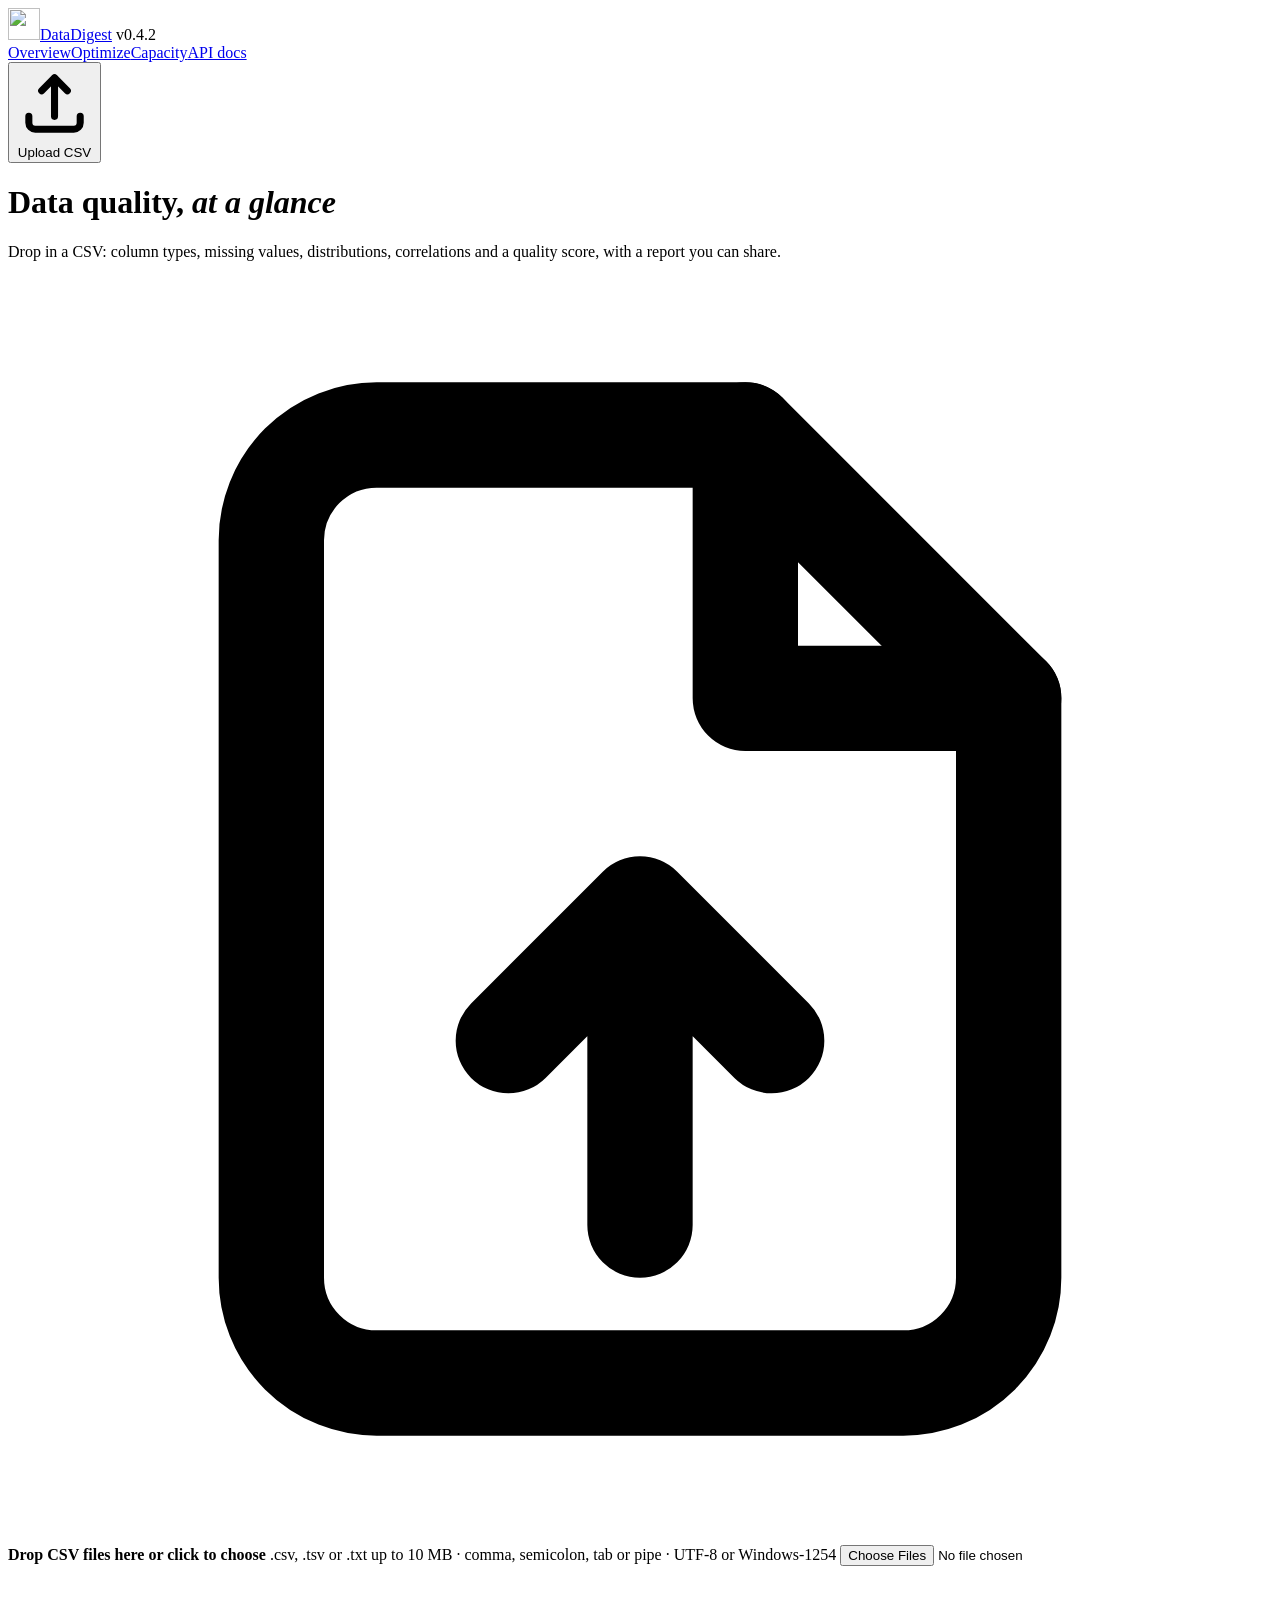
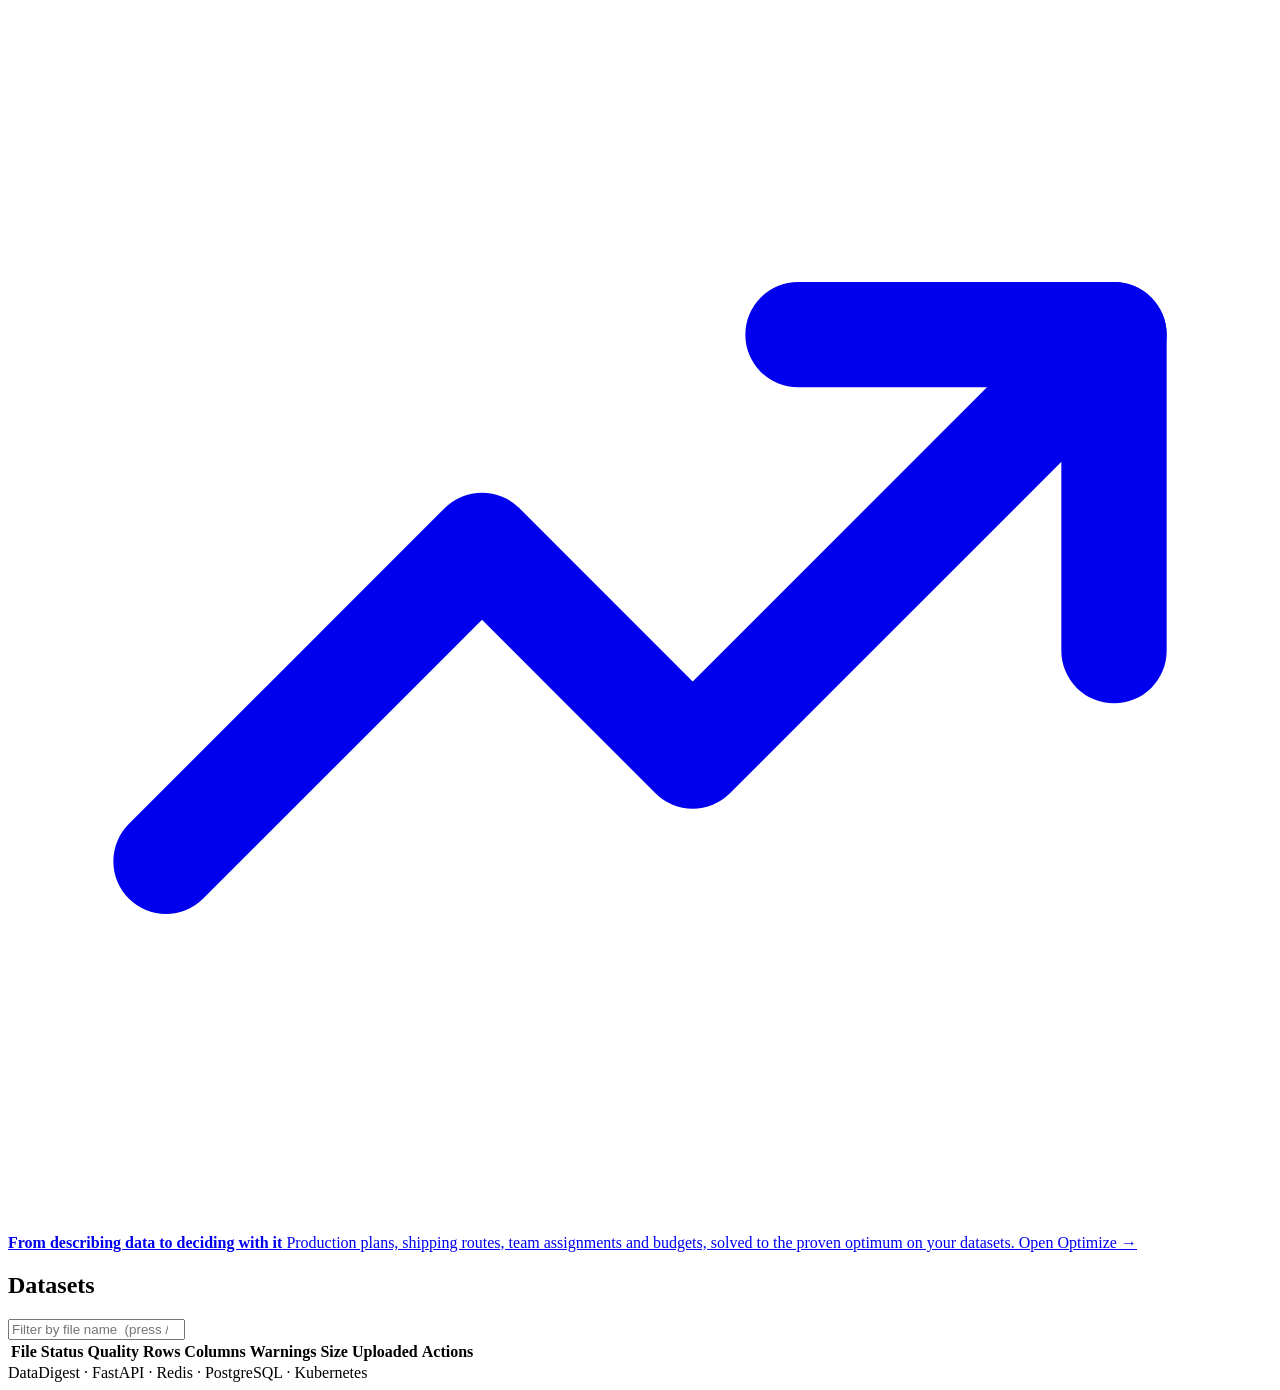
==== datadigest/static/index.html @ 9886e56c "Worker survives Redis/PostgreSQL outages with backoff; CI asserts no crash loops (v0.4.2) The kind d" ====
<!doctype html>
<html lang="en">
<head>
<meta charset="utf-8">
<meta name="viewport" content="width=device-width, initial-scale=1">
<title>DataDigest</title>
<meta name="description" content="Upload a CSV and get an automatic data-quality profile, charts and an HTML report.">
<link rel="icon" href="/static/logo.svg" type="image/svg+xml">
<link rel="preconnect" href="https://fonts.googleapis.com">
<link rel="preconnect" href="https://fonts.gstatic.com" crossorigin>
<link rel="stylesheet" href="https://fonts.googleapis.com/css2?family=Inter:wght@400;500;600;700&family=Roboto+Mono:wght@400;500;600;700&display=swap">
<link rel="stylesheet" href="/static/style.css?v=0.4.2">
</head>
<body data-page="index">
<header class="topbar">
  <a class="brand" href="/"><img src="/static/logo.svg" alt="" width="32" height="32"><span class="name">DataDigest</span></a>
  <span class="ver">v0.4.2</span>
  <nav class="nav"><a href="/" class="active">Overview</a><a href="/optimize">Optimize</a><a href="/capacity">Capacity</a><a href="/docs">API docs</a></nav>
  <div class="pills" id="pills"></div>
  <button class="btn primary" type="button" id="top-upload">
    <svg viewBox="0 0 24 24" fill="none" stroke="currentColor" stroke-width="2.2" stroke-linecap="round" stroke-linejoin="round"><path d="M12 16V4m0 0-4 4m4-4 4 4M4 16v2a2 2 0 0 0 2 2h12a2 2 0 0 0 2-2v-2"/></svg>
    Upload CSV
  </button>
</header>

<main>
  <div class="phead">
    <div>
      <h1>Data quality, <em>at a glance</em></h1>
      <p>Drop in a CSV: column types, missing values, distributions, correlations and a quality score, with a report you can share.</p>
    </div>
  </div>

  <section class="bento" id="kpis" aria-label="Totals"></section>

  <label class="drop" id="drop" tabindex="0" role="button" aria-label="Upload CSV files">
    <span class="ico">
      <svg viewBox="0 0 24 24" fill="none" stroke="currentColor" stroke-width="2" stroke-linecap="round" stroke-linejoin="round"><path d="M14 3H7a2 2 0 0 0-2 2v14a2 2 0 0 0 2 2h10a2 2 0 0 0 2-2V8z"/><path d="M14 3v5h5M12 18v-6m0 0-2.5 2.5M12 12l2.5 2.5"/></svg>
    </span>
    <span class="txt">
      <strong>Drop CSV files here or click to choose</strong>
      <span class="muted">.csv, .tsv or .txt up to 10 MB · comma, semicolon, tab or pipe · UTF-8 or Windows-1254</span>
    </span>
    <input type="file" id="file" accept=".csv,.tsv,.txt" multiple>
  </label>
  <div class="uploads" id="uploads" aria-live="polite"></div>
  <div class="samples" id="samples" hidden></div>

  <a class="promo" href="/optimize">
    <span class="ico"><svg viewBox="0 0 24 24" fill="none" stroke="currentColor" stroke-width="2" stroke-linecap="round" stroke-linejoin="round"><path d="m3 17 6-6 4 4 8-8"/><path d="M15 7h6v6"/></svg></span>
    <span class="txt"><strong>From describing data to deciding with it</strong>
      <span class="muted">Production plans, shipping routes, team assignments and budgets, solved to the proven optimum on your datasets.</span></span>
    <span class="btn">Open Optimize →</span>
  </a>

  <section class="card">
    <div class="card-h">
      <h2 class="card-t">Datasets</h2>
      <input class="search" id="search" type="search" placeholder="Filter by file name  (press /)" aria-label="Filter datasets">
    </div>
    <div class="table-wrap">
      <table>
        <thead><tr><th>File</th><th>Status</th><th>Quality</th><th>Rows</th><th>Columns</th><th>Warnings</th><th>Size</th><th>Uploaded</th><th><span class="sr-only">Actions</span></th></tr></thead>
        <tbody id="datasets"></tbody>
      </table>
    </div>
  </section>

  <footer>DataDigest · FastAPI · Redis · PostgreSQL · Kubernetes</footer>
</main>
<div class="toasts" id="toasts" aria-live="polite"></div>
<script src="/static/app.js?v=0.4.2"></script>
</body>
</html>
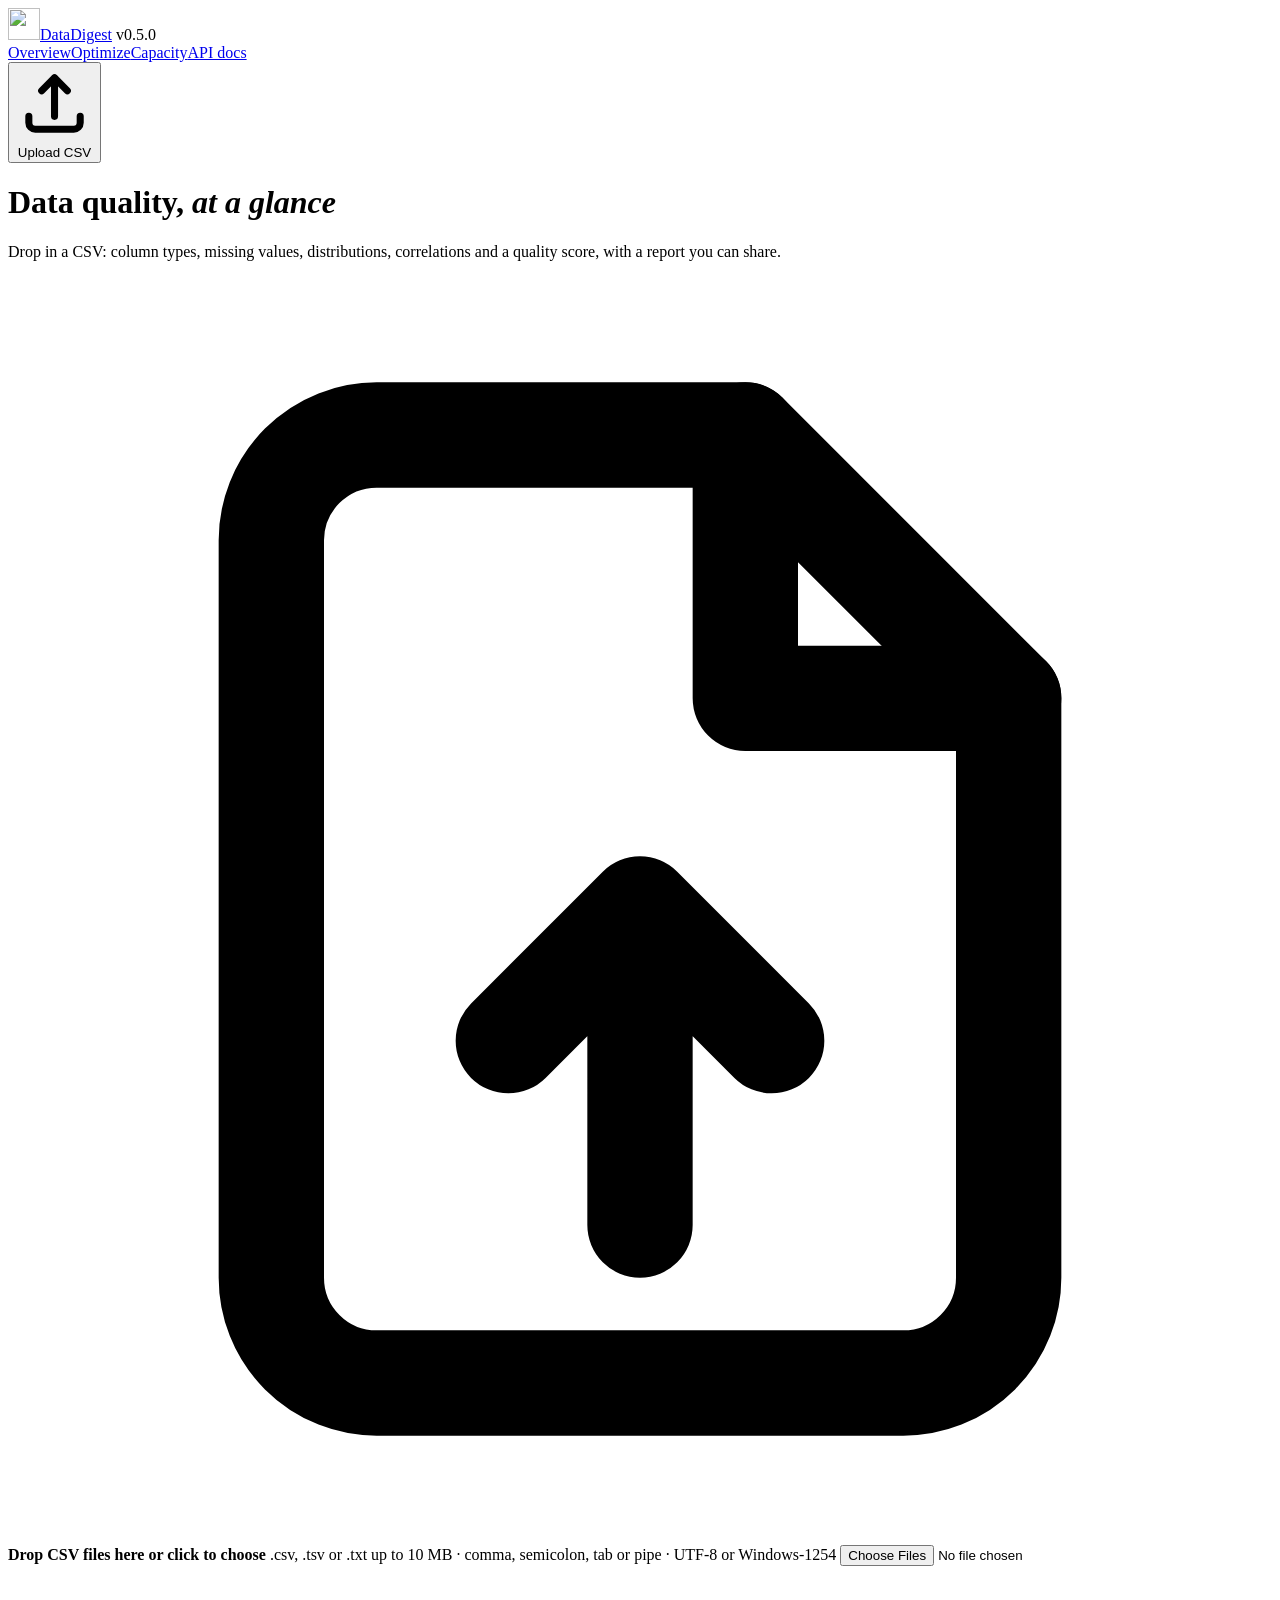
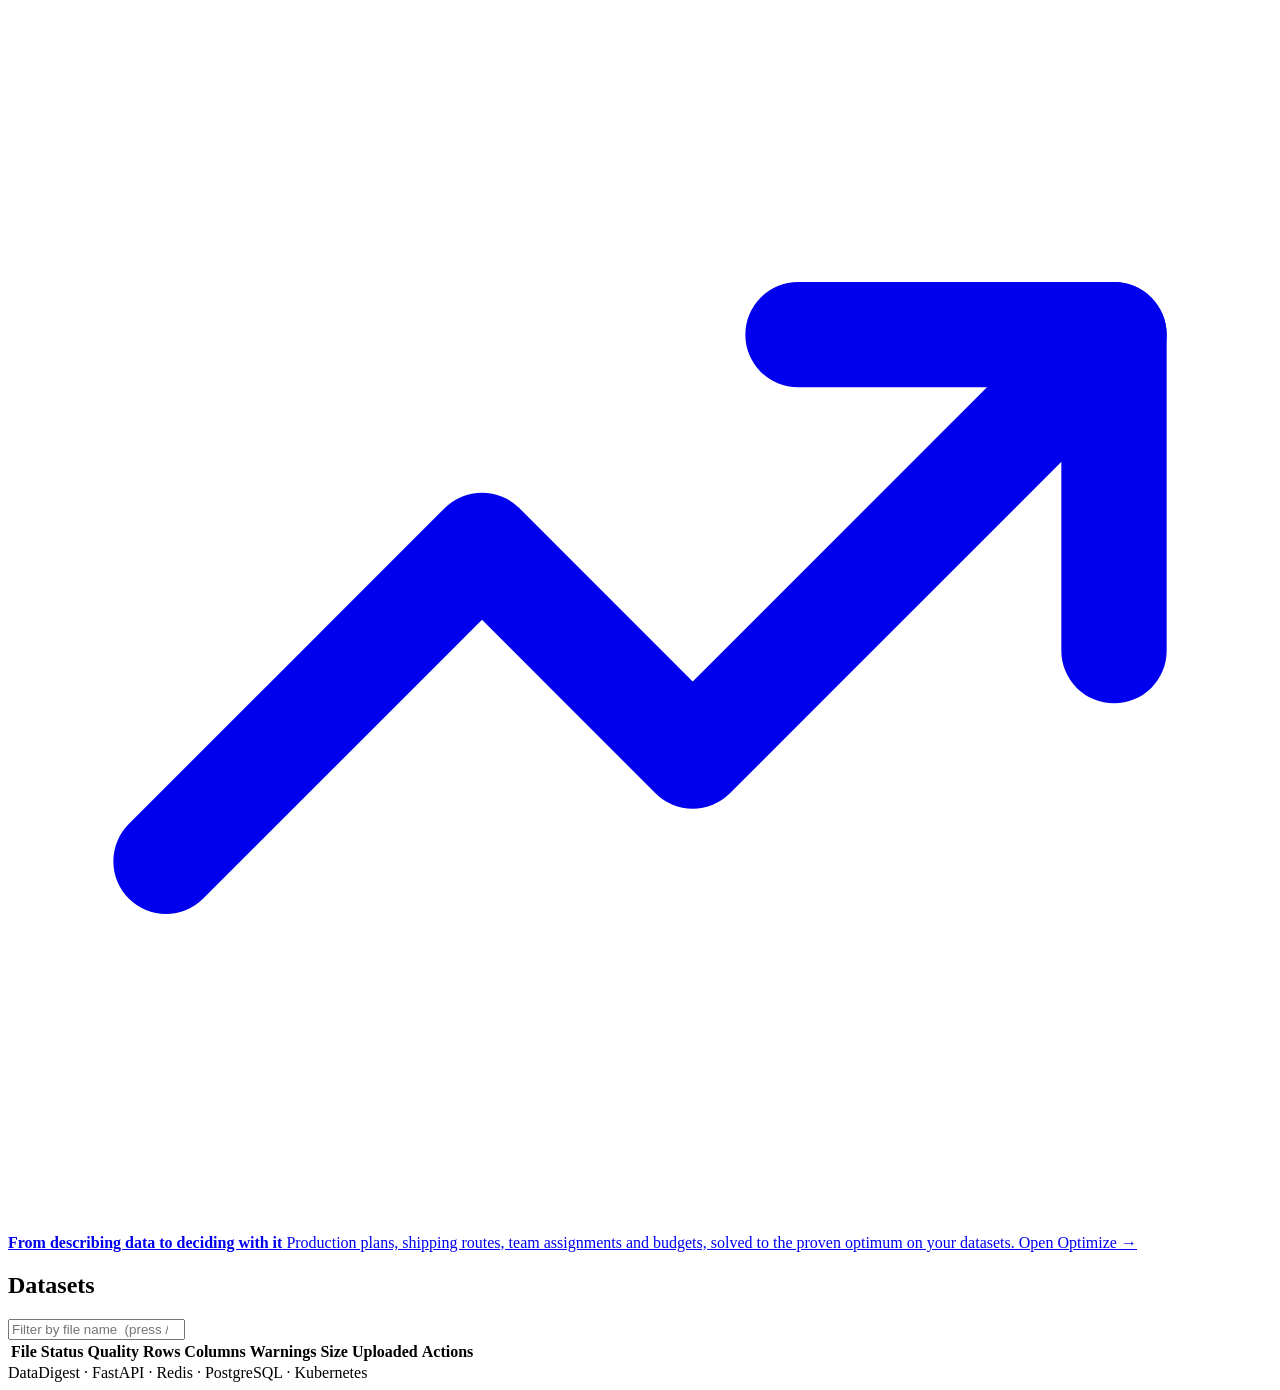
==== commit 77631421: "Reliable at-least-once queue and Prometheus/Grafana observability (v0.5.0) Reliability - Jobs are ta" ====
--- a/datadigest/static/index.html
+++ b/datadigest/static/index.html
@@ -9,12 +9,12 @@
 <link rel="preconnect" href="https://fonts.googleapis.com">
 <link rel="preconnect" href="https://fonts.gstatic.com" crossorigin>
 <link rel="stylesheet" href="https://fonts.googleapis.com/css2?family=Inter:wght@400;500;600;700&family=Roboto+Mono:wght@400;500;600;700&display=swap">
-<link rel="stylesheet" href="/static/style.css?v=0.4.2">
+<link rel="stylesheet" href="/static/style.css?v=0.5.0">
 </head>
 <body data-page="index">
 <header class="topbar">
   <a class="brand" href="/"><img src="/static/logo.svg" alt="" width="32" height="32"><span class="name">DataDigest</span></a>
-  <span class="ver">v0.4.2</span>
+  <span class="ver">v0.5.0</span>
   <nav class="nav"><a href="/" class="active">Overview</a><a href="/optimize">Optimize</a><a href="/capacity">Capacity</a><a href="/docs">API docs</a></nav>
   <div class="pills" id="pills"></div>
   <button class="btn primary" type="button" id="top-upload">
@@ -69,6 +69,6 @@
   <footer>DataDigest · FastAPI · Redis · PostgreSQL · Kubernetes</footer>
 </main>
 <div class="toasts" id="toasts" aria-live="polite"></div>
-<script src="/static/app.js?v=0.4.2"></script>
+<script src="/static/app.js?v=0.5.0"></script>
 </body>
 </html>
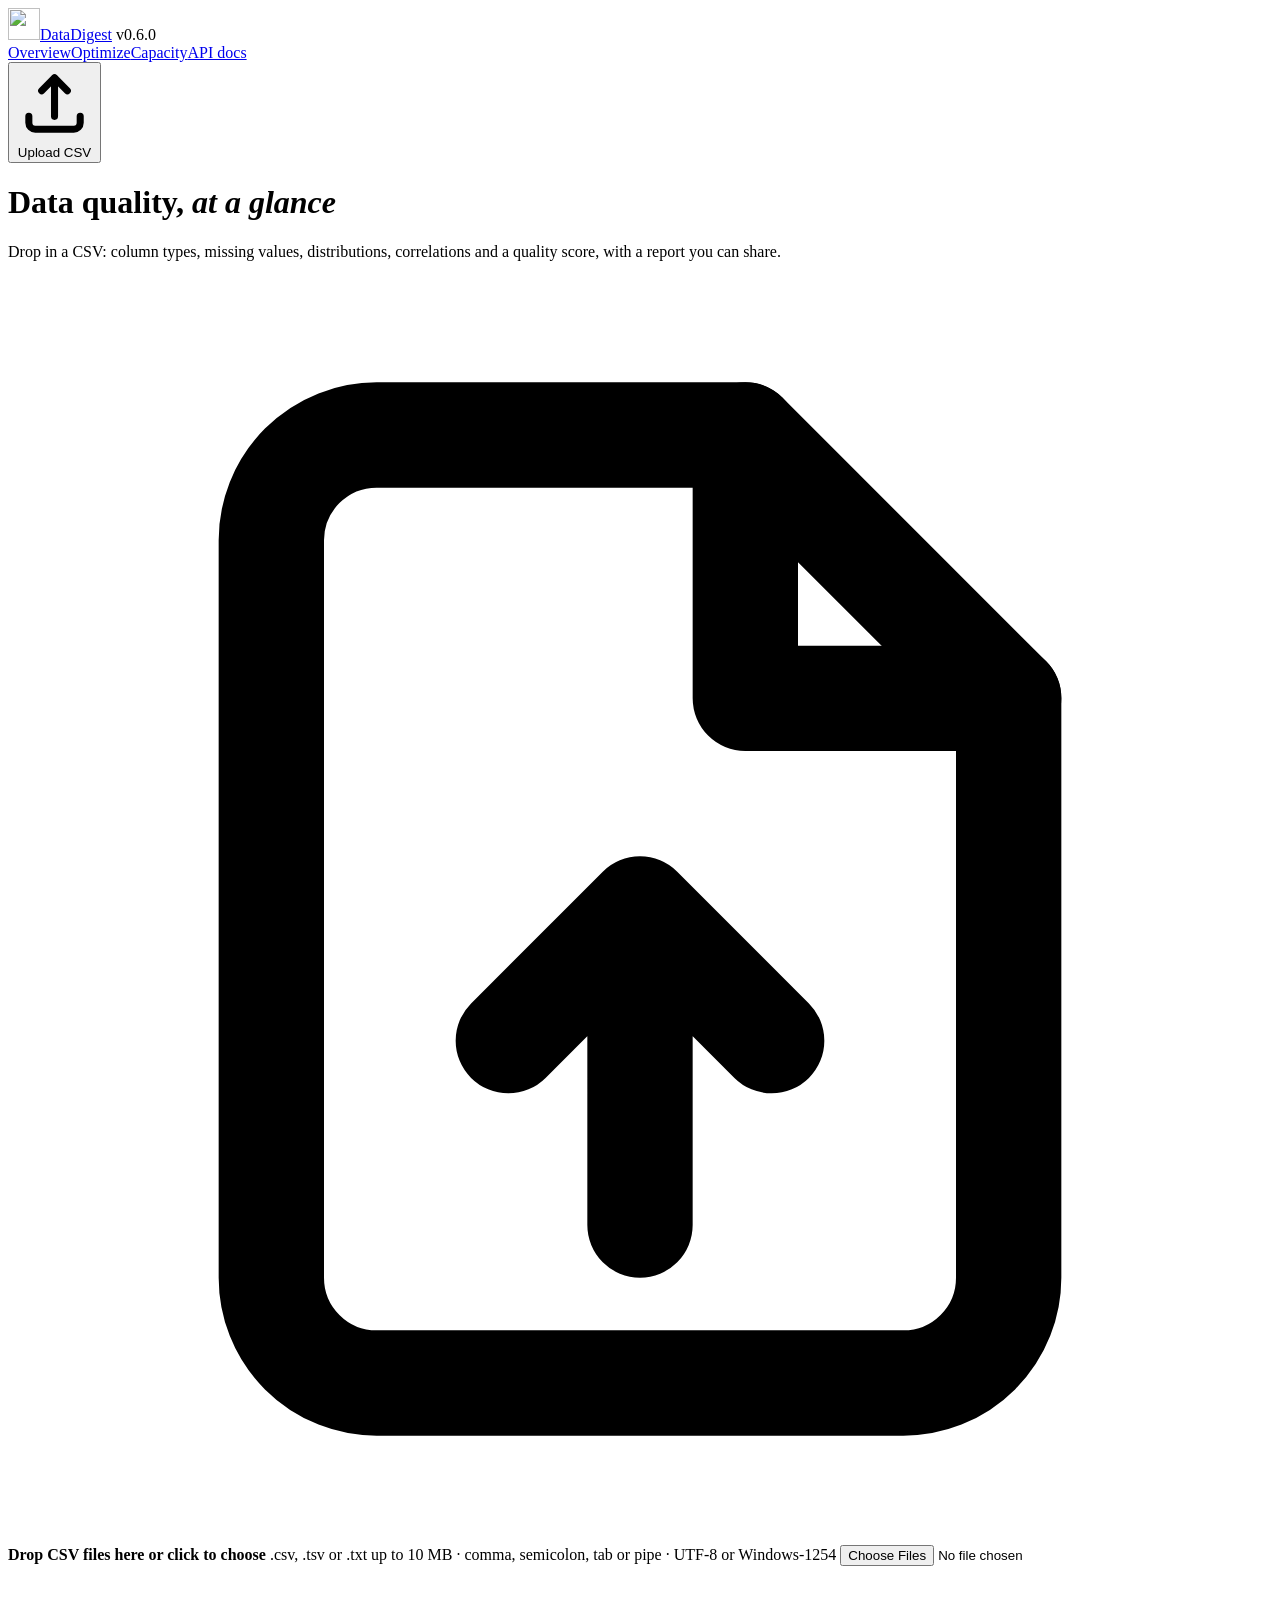
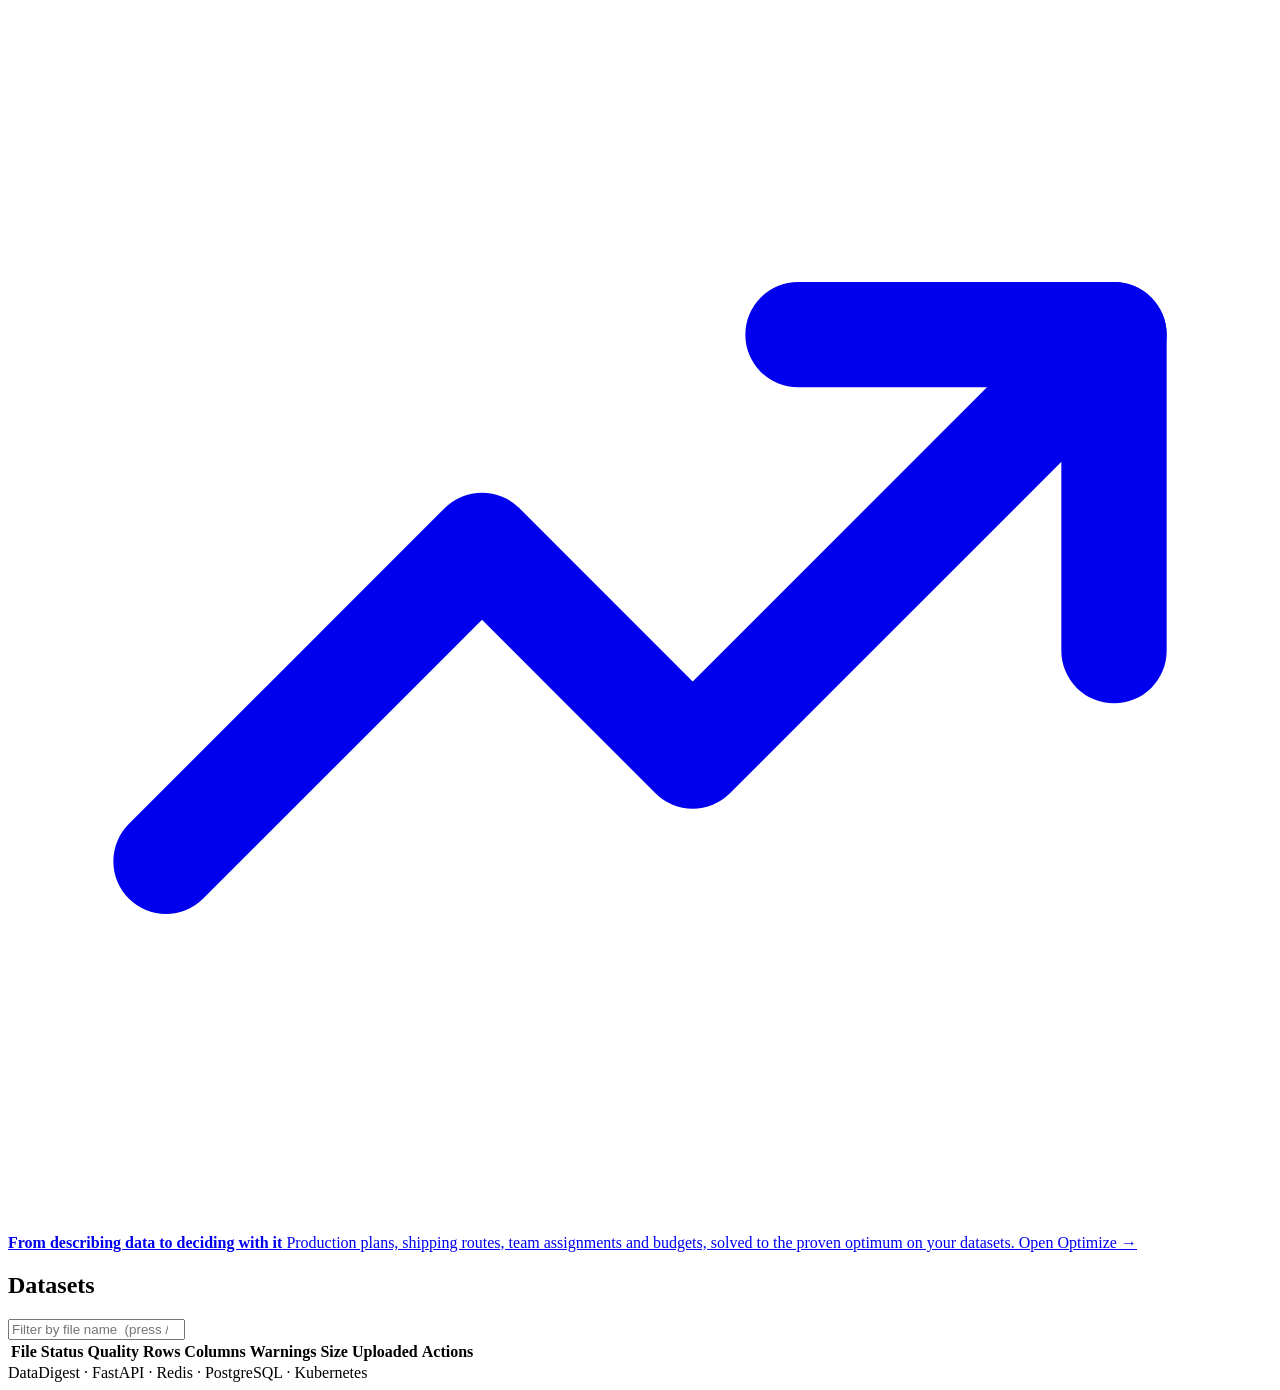
==== commit 6685dcab: "v0.6.0: optional access control, browser tests, release pipeline - ACCESS_TOKEN: sign-in page, HttpO" ====
--- a/datadigest/static/index.html
+++ b/datadigest/static/index.html
@@ -9,12 +9,12 @@
 <link rel="preconnect" href="https://fonts.googleapis.com">
 <link rel="preconnect" href="https://fonts.gstatic.com" crossorigin>
 <link rel="stylesheet" href="https://fonts.googleapis.com/css2?family=Inter:wght@400;500;600;700&family=Roboto+Mono:wght@400;500;600;700&display=swap">
-<link rel="stylesheet" href="/static/style.css?v=0.5.0">
+<link rel="stylesheet" href="/static/style.css?v=0.6.0">
 </head>
 <body data-page="index">
 <header class="topbar">
   <a class="brand" href="/"><img src="/static/logo.svg" alt="" width="32" height="32"><span class="name">DataDigest</span></a>
-  <span class="ver">v0.5.0</span>
+  <span class="ver">v0.6.0</span>
   <nav class="nav"><a href="/" class="active">Overview</a><a href="/optimize">Optimize</a><a href="/capacity">Capacity</a><a href="/docs">API docs</a></nav>
   <div class="pills" id="pills"></div>
   <button class="btn primary" type="button" id="top-upload">
@@ -69,6 +69,6 @@
   <footer>DataDigest · FastAPI · Redis · PostgreSQL · Kubernetes</footer>
 </main>
 <div class="toasts" id="toasts" aria-live="polite"></div>
-<script src="/static/app.js?v=0.5.0"></script>
+<script src="/static/app.js?v=0.6.0"></script>
 </body>
 </html>
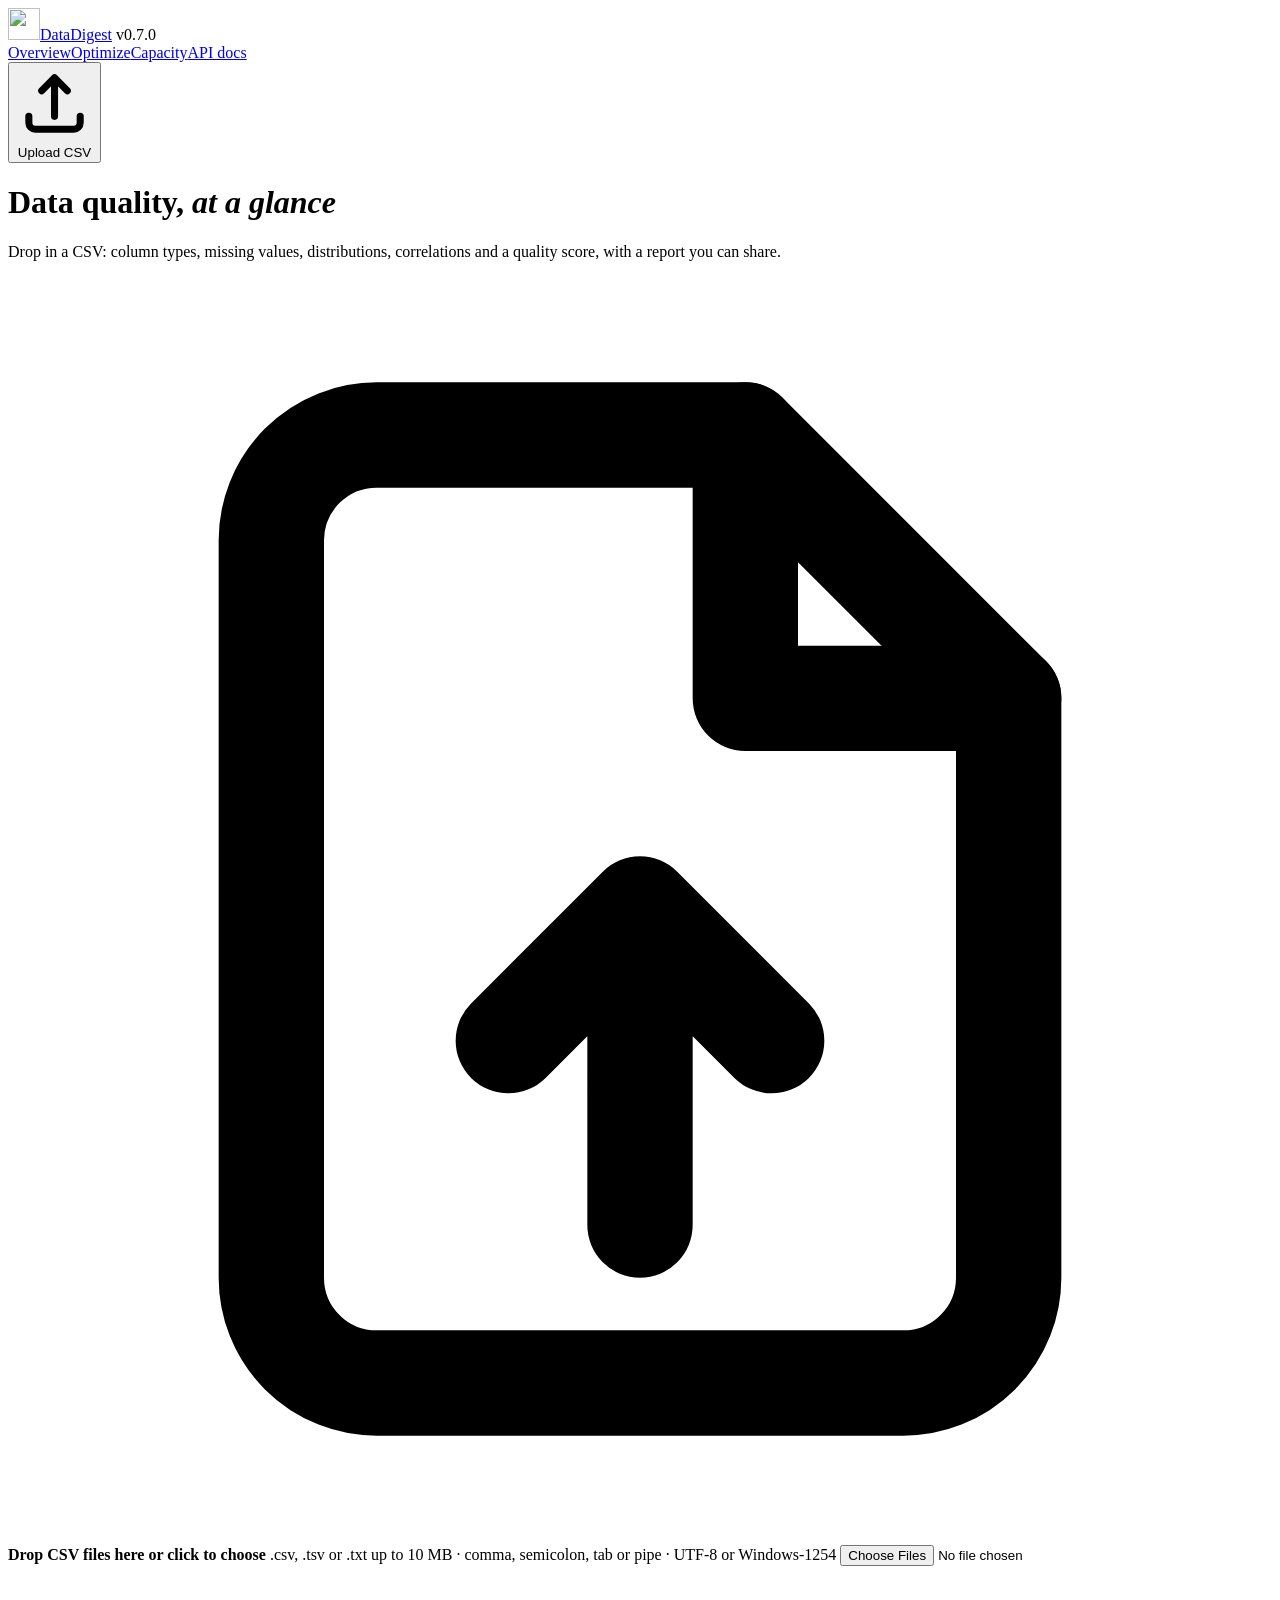
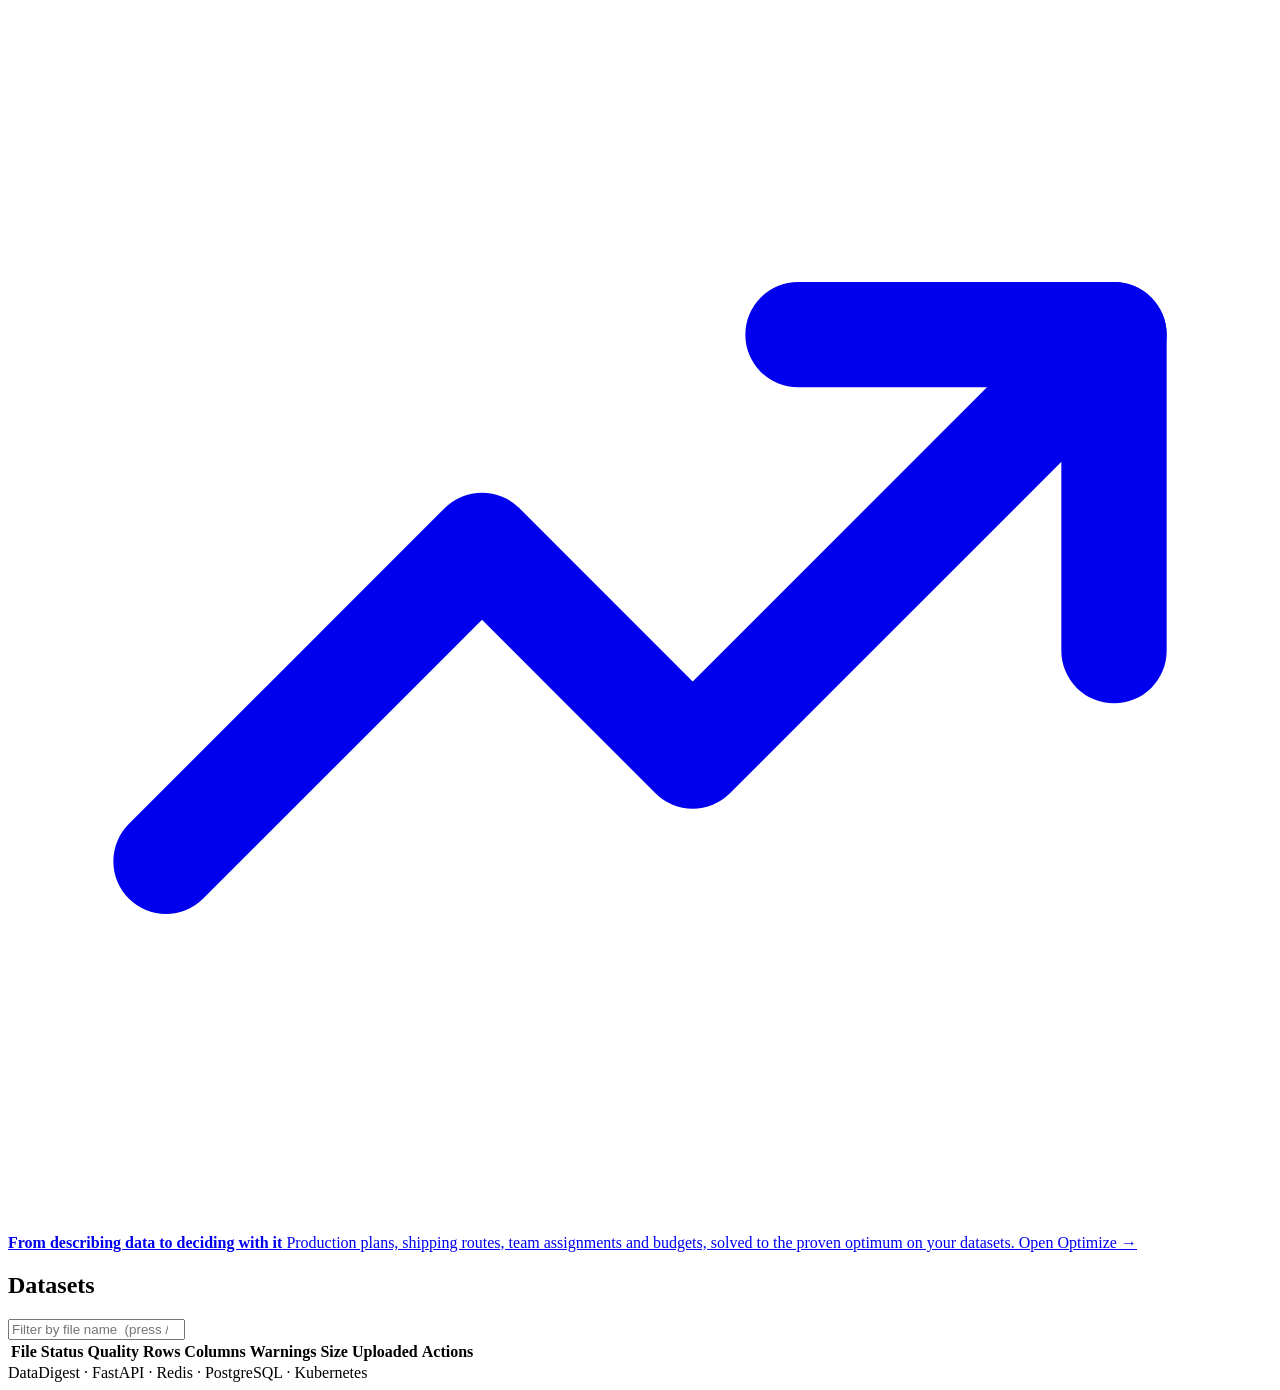
==== commit eb15565b: "Add an Apache Spark profiling engine for files that do not fit in memory - core/spark_profile.py: sa" ====
--- a/datadigest/static/index.html
+++ b/datadigest/static/index.html
@@ -9,12 +9,12 @@
 <link rel="preconnect" href="https://fonts.googleapis.com">
 <link rel="preconnect" href="https://fonts.gstatic.com" crossorigin>
 <link rel="stylesheet" href="https://fonts.googleapis.com/css2?family=Inter:wght@400;500;600;700&family=Roboto+Mono:wght@400;500;600;700&display=swap">
-<link rel="stylesheet" href="/static/style.css?v=0.6.0">
+<link rel="stylesheet" href="/static/style.css?v=0.7.0">
 </head>
 <body data-page="index">
 <header class="topbar">
   <a class="brand" href="/"><img src="/static/logo.svg" alt="" width="32" height="32"><span class="name">DataDigest</span></a>
-  <span class="ver">v0.6.0</span>
+  <span class="ver">v0.7.0</span>
   <nav class="nav"><a href="/" class="active">Overview</a><a href="/optimize">Optimize</a><a href="/capacity">Capacity</a><a href="/docs">API docs</a></nav>
   <div class="pills" id="pills"></div>
   <button class="btn primary" type="button" id="top-upload">
@@ -45,6 +45,7 @@
   </label>
   <div class="uploads" id="uploads" aria-live="polite"></div>
   <div class="samples" id="samples" hidden></div>
+  <div class="samples" id="server-files" hidden></div>
 
   <a class="promo" href="/optimize">
     <span class="ico"><svg viewBox="0 0 24 24" fill="none" stroke="currentColor" stroke-width="2" stroke-linecap="round" stroke-linejoin="round"><path d="m3 17 6-6 4 4 8-8"/><path d="M15 7h6v6"/></svg></span>
@@ -69,6 +70,6 @@
   <footer>DataDigest · FastAPI · Redis · PostgreSQL · Kubernetes</footer>
 </main>
 <div class="toasts" id="toasts" aria-live="polite"></div>
-<script src="/static/app.js?v=0.6.0"></script>
+<script src="/static/app.js?v=0.7.0"></script>
 </body>
 </html>
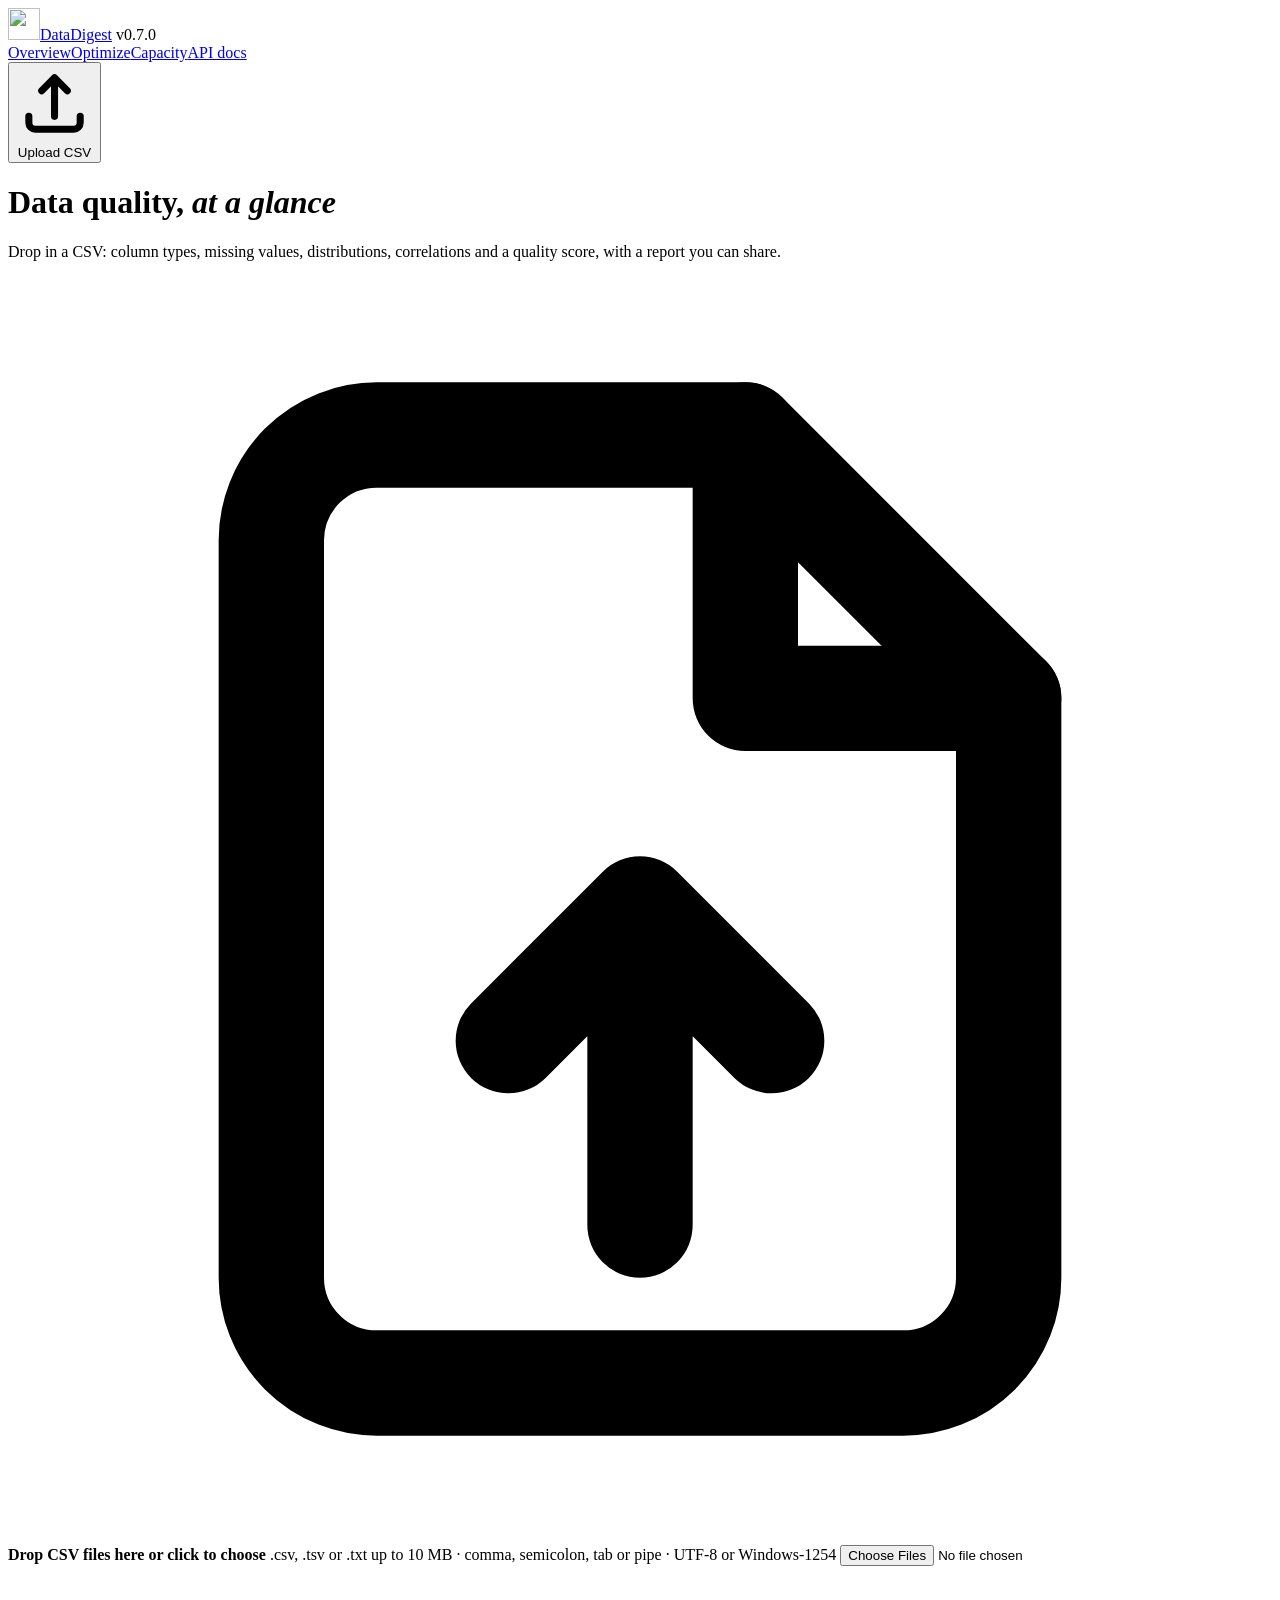
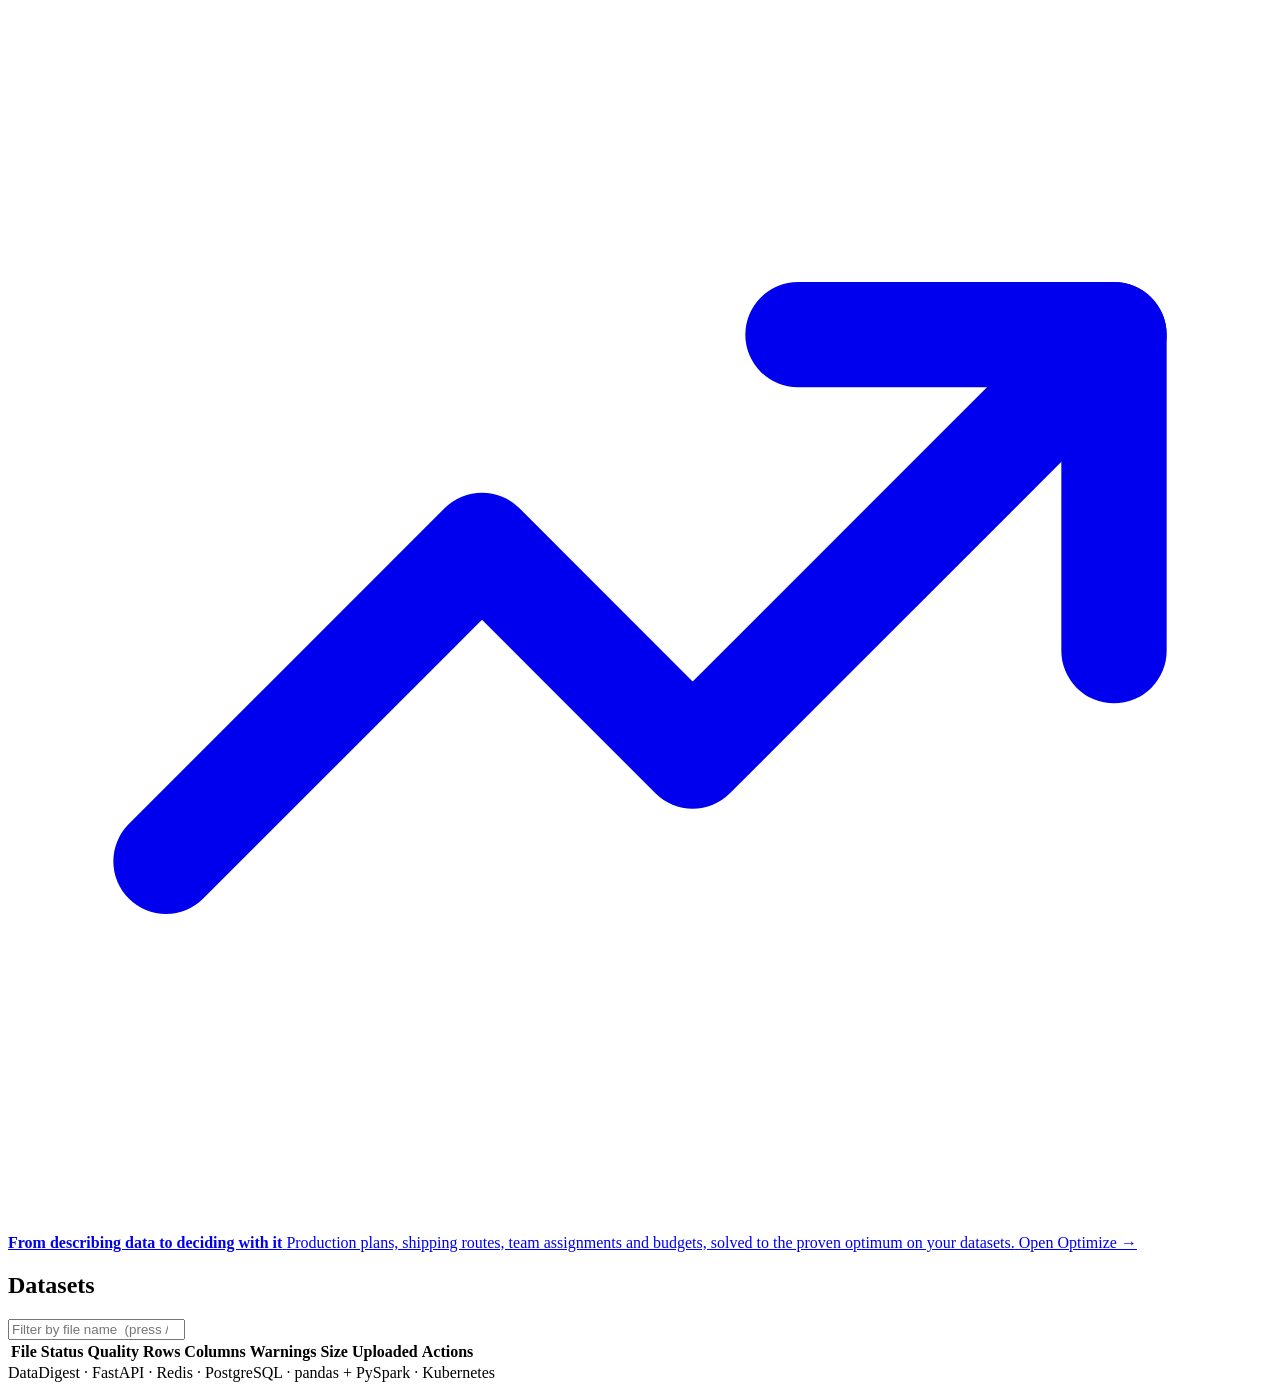
==== commit 591addb8: "Polish the interface: motion, depth and feedback; describe PySpark in the README Entrance animations" ====
--- a/datadigest/static/index.html
+++ b/datadigest/static/index.html
@@ -67,9 +67,10 @@
     </div>
   </section>
 
-  <footer>DataDigest · FastAPI · Redis · PostgreSQL · Kubernetes</footer>
+  <footer>DataDigest · FastAPI · Redis · PostgreSQL · pandas + PySpark · Kubernetes</footer>
 </main>
 <div class="toasts" id="toasts" aria-live="polite"></div>
+<script src="/static/fx.js?v=0.7.0"></script>
 <script src="/static/app.js?v=0.7.0"></script>
 </body>
 </html>
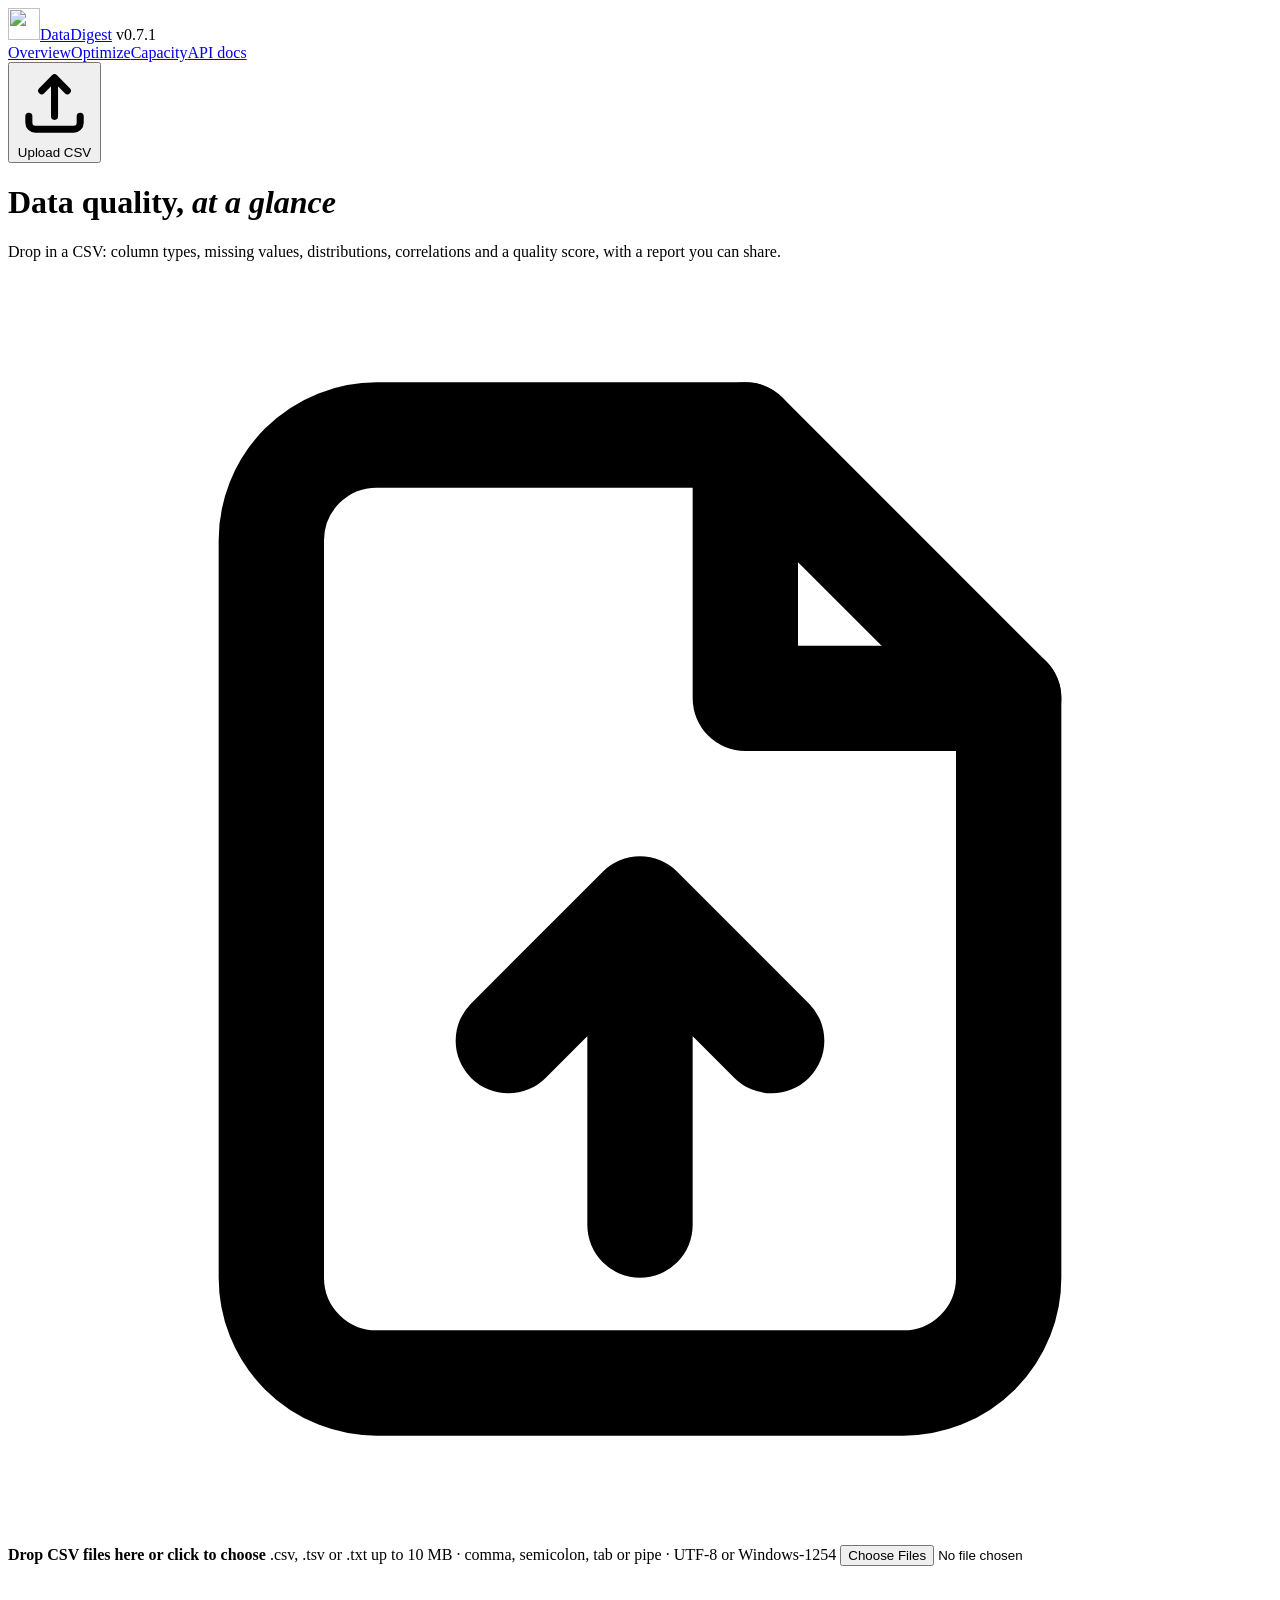
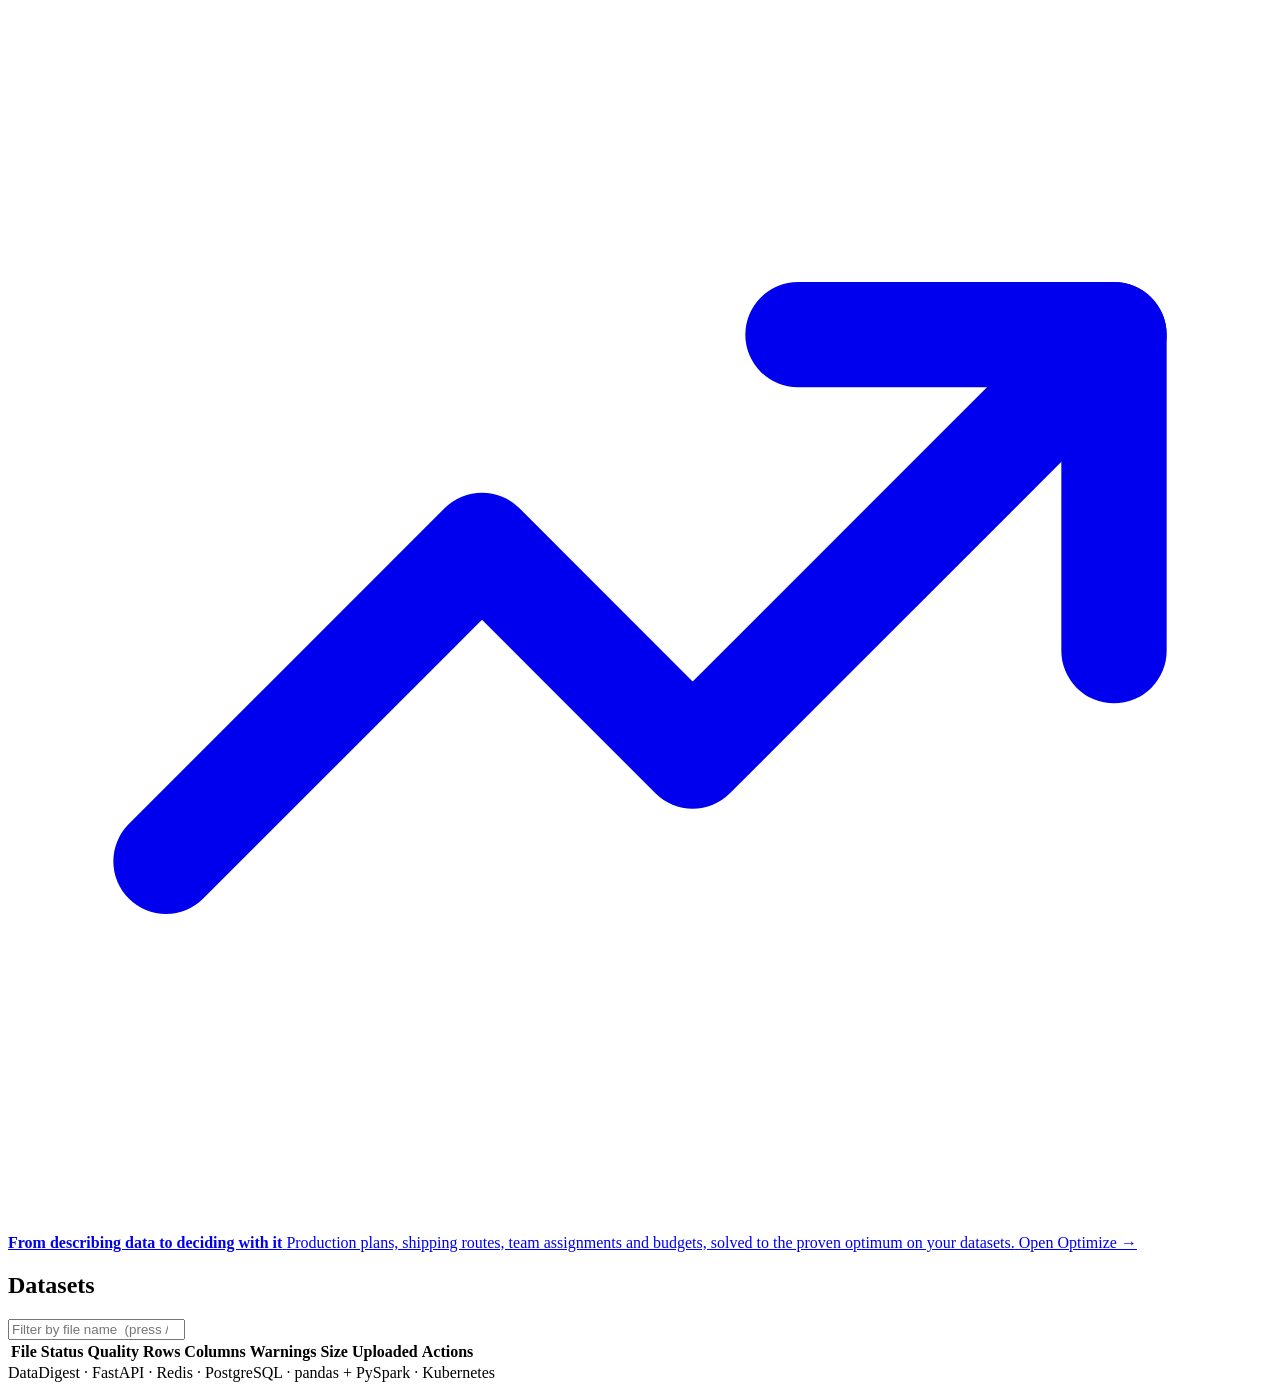
==== commit f4d06661: "Release 0.7.1: interface polish Co-Authored-By: Claude Sonnet 5.5 <noreply@anthropic.com>" ====
--- a/datadigest/static/index.html
+++ b/datadigest/static/index.html
@@ -9,12 +9,12 @@
 <link rel="preconnect" href="https://fonts.googleapis.com">
 <link rel="preconnect" href="https://fonts.gstatic.com" crossorigin>
 <link rel="stylesheet" href="https://fonts.googleapis.com/css2?family=Inter:wght@400;500;600;700&family=Roboto+Mono:wght@400;500;600;700&display=swap">
-<link rel="stylesheet" href="/static/style.css?v=0.7.0">
+<link rel="stylesheet" href="/static/style.css?v=0.7.1">
 </head>
 <body data-page="index">
 <header class="topbar">
   <a class="brand" href="/"><img src="/static/logo.svg" alt="" width="32" height="32"><span class="name">DataDigest</span></a>
-  <span class="ver">v0.7.0</span>
+  <span class="ver">v0.7.1</span>
   <nav class="nav"><a href="/" class="active">Overview</a><a href="/optimize">Optimize</a><a href="/capacity">Capacity</a><a href="/docs">API docs</a></nav>
   <div class="pills" id="pills"></div>
   <button class="btn primary" type="button" id="top-upload">
@@ -70,7 +70,7 @@
   <footer>DataDigest · FastAPI · Redis · PostgreSQL · pandas + PySpark · Kubernetes</footer>
 </main>
 <div class="toasts" id="toasts" aria-live="polite"></div>
-<script src="/static/fx.js?v=0.7.0"></script>
-<script src="/static/app.js?v=0.7.0"></script>
+<script src="/static/fx.js?v=0.7.1"></script>
+<script src="/static/app.js?v=0.7.1"></script>
 </body>
 </html>
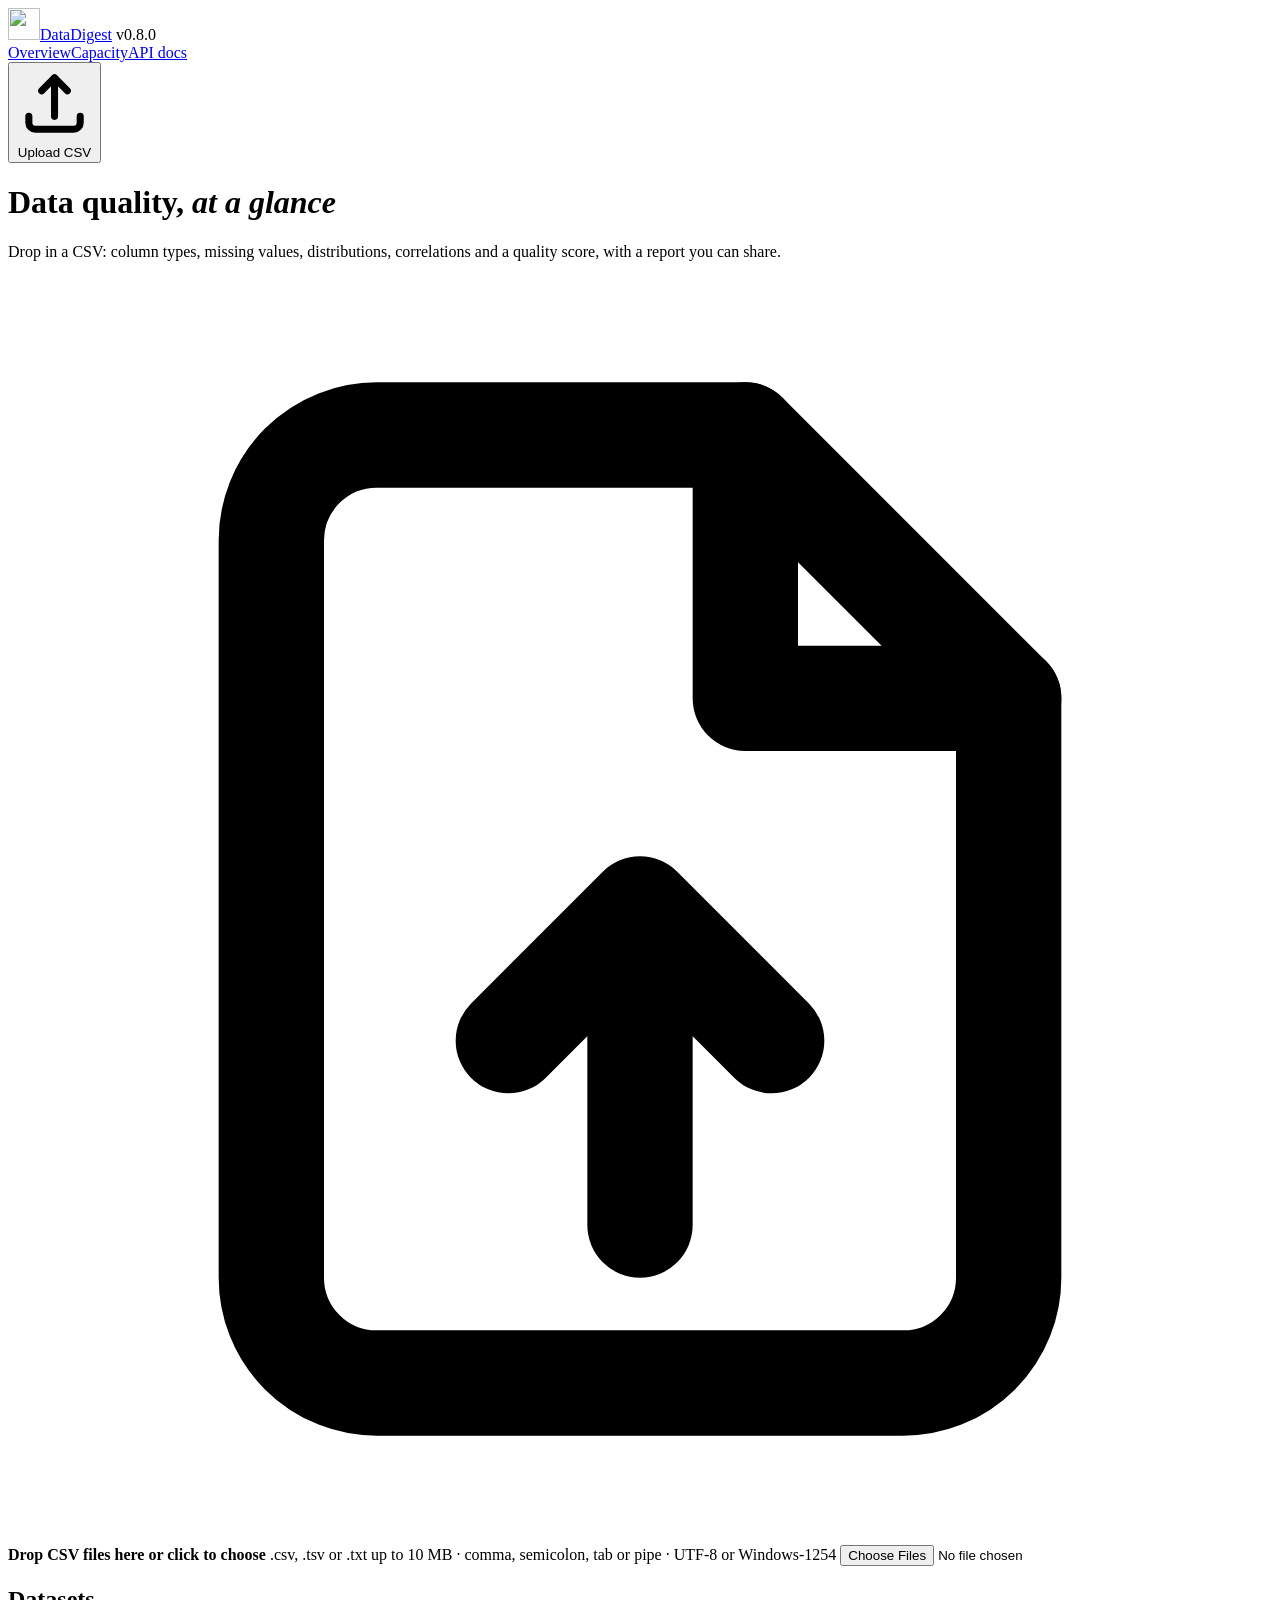
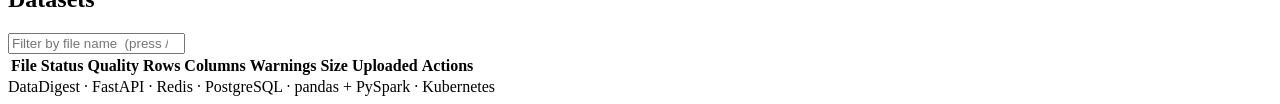
==== commit 96a3d53d: "Focus on data quality: accounts, Spark on a cluster, statistics highlights (0.8.0) Added - User acco" ====
--- a/datadigest/static/index.html
+++ b/datadigest/static/index.html
@@ -9,13 +9,13 @@
 <link rel="preconnect" href="https://fonts.googleapis.com">
 <link rel="preconnect" href="https://fonts.gstatic.com" crossorigin>
 <link rel="stylesheet" href="https://fonts.googleapis.com/css2?family=Inter:wght@400;500;600;700&family=Roboto+Mono:wght@400;500;600;700&display=swap">
-<link rel="stylesheet" href="/static/style.css?v=0.7.1">
+<link rel="stylesheet" href="/static/style.css?v=0.8.0">
 </head>
 <body data-page="index">
 <header class="topbar">
   <a class="brand" href="/"><img src="/static/logo.svg" alt="" width="32" height="32"><span class="name">DataDigest</span></a>
-  <span class="ver">v0.7.1</span>
-  <nav class="nav"><a href="/" class="active">Overview</a><a href="/optimize">Optimize</a><a href="/capacity">Capacity</a><a href="/docs">API docs</a></nav>
+  <span class="ver">v0.8.0</span>
+  <nav class="nav"><a href="/" class="active">Overview</a><a href="/capacity">Capacity</a><a href="/docs">API docs</a></nav>
   <div class="pills" id="pills"></div>
   <button class="btn primary" type="button" id="top-upload">
     <svg viewBox="0 0 24 24" fill="none" stroke="currentColor" stroke-width="2.2" stroke-linecap="round" stroke-linejoin="round"><path d="M12 16V4m0 0-4 4m4-4 4 4M4 16v2a2 2 0 0 0 2 2h12a2 2 0 0 0 2-2v-2"/></svg>
@@ -47,13 +47,6 @@
   <div class="samples" id="samples" hidden></div>
   <div class="samples" id="server-files" hidden></div>
 
-  <a class="promo" href="/optimize">
-    <span class="ico"><svg viewBox="0 0 24 24" fill="none" stroke="currentColor" stroke-width="2" stroke-linecap="round" stroke-linejoin="round"><path d="m3 17 6-6 4 4 8-8"/><path d="M15 7h6v6"/></svg></span>
-    <span class="txt"><strong>From describing data to deciding with it</strong>
-      <span class="muted">Production plans, shipping routes, team assignments and budgets, solved to the proven optimum on your datasets.</span></span>
-    <span class="btn">Open Optimize →</span>
-  </a>
-
   <section class="card">
     <div class="card-h">
       <h2 class="card-t">Datasets</h2>
@@ -70,7 +63,8 @@
   <footer>DataDigest · FastAPI · Redis · PostgreSQL · pandas + PySpark · Kubernetes</footer>
 </main>
 <div class="toasts" id="toasts" aria-live="polite"></div>
-<script src="/static/fx.js?v=0.7.1"></script>
-<script src="/static/app.js?v=0.7.1"></script>
+<script src="/static/fx.js?v=0.8.0"></script>
+<script src="/static/core.js?v=0.8.0"></script>
+<script src="/static/index.js?v=0.8.0"></script>
 </body>
 </html>
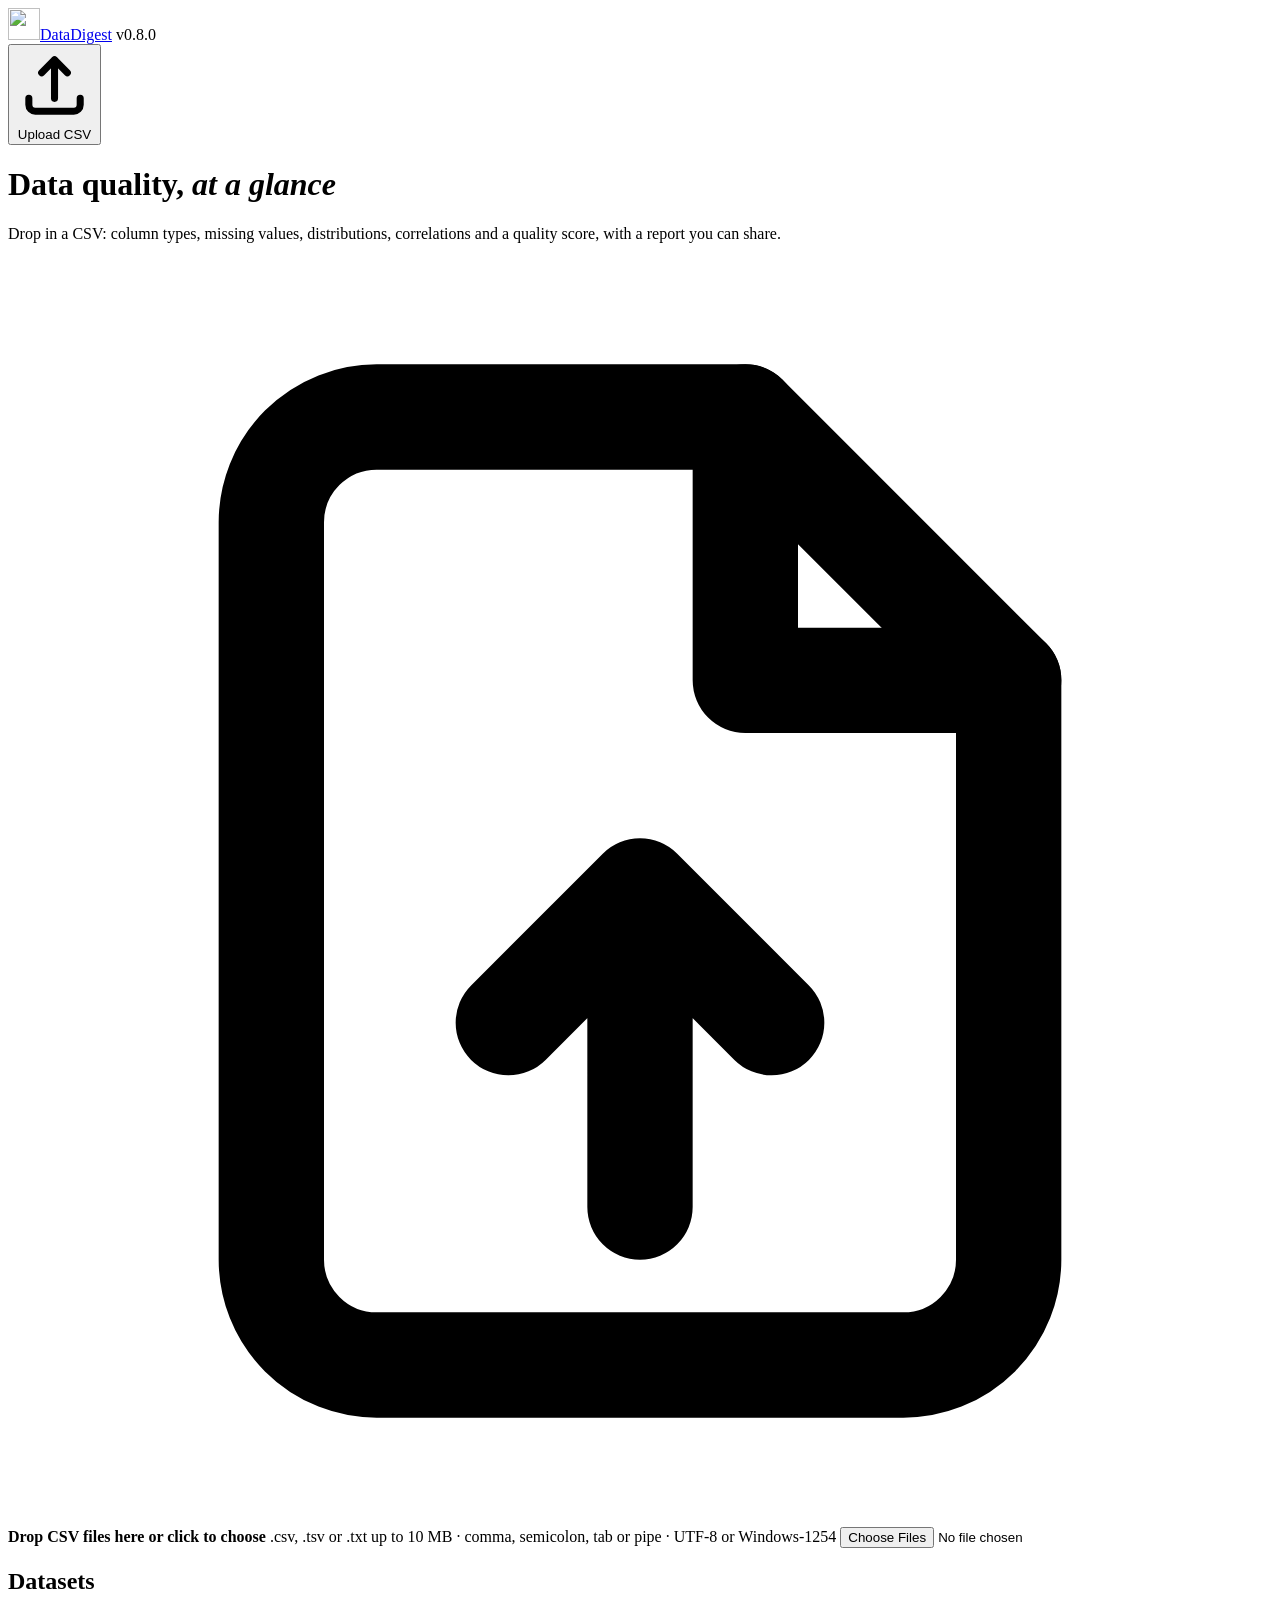
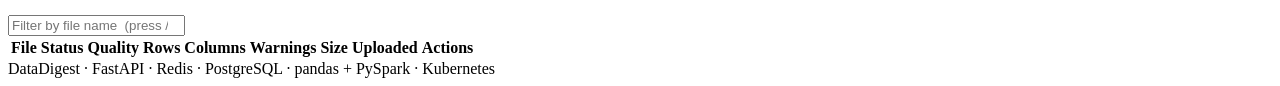
==== commit faafd0b7: "Keep every feature under one roof: three sections, the solvers back as Optimize Nothing is removed t" ====
--- a/datadigest/static/index.html
+++ b/datadigest/static/index.html
@@ -15,7 +15,7 @@
 <header class="topbar">
   <a class="brand" href="/"><img src="/static/logo.svg" alt="" width="32" height="32"><span class="name">DataDigest</span></a>
   <span class="ver">v0.8.0</span>
-  <nav class="nav"><a href="/" class="active">Overview</a><a href="/capacity">Capacity</a><a href="/docs">API docs</a></nav>
+  <!--nav-->
   <div class="pills" id="pills"></div>
   <button class="btn primary" type="button" id="top-upload">
     <svg viewBox="0 0 24 24" fill="none" stroke="currentColor" stroke-width="2.2" stroke-linecap="round" stroke-linejoin="round"><path d="M12 16V4m0 0-4 4m4-4 4 4M4 16v2a2 2 0 0 0 2 2h12a2 2 0 0 0 2-2v-2"/></svg>
@@ -60,7 +60,9 @@
     </div>
   </section>
 
-  <footer>DataDigest · FastAPI · Redis · PostgreSQL · pandas + PySpark · Kubernetes</footer>
+  <!--sections-->
+
+  <footer><!--sitemap-->DataDigest · FastAPI · Redis · PostgreSQL · pandas + PySpark · Kubernetes</footer>
 </main>
 <div class="toasts" id="toasts" aria-live="polite"></div>
 <script src="/static/fx.js?v=0.8.0"></script>
